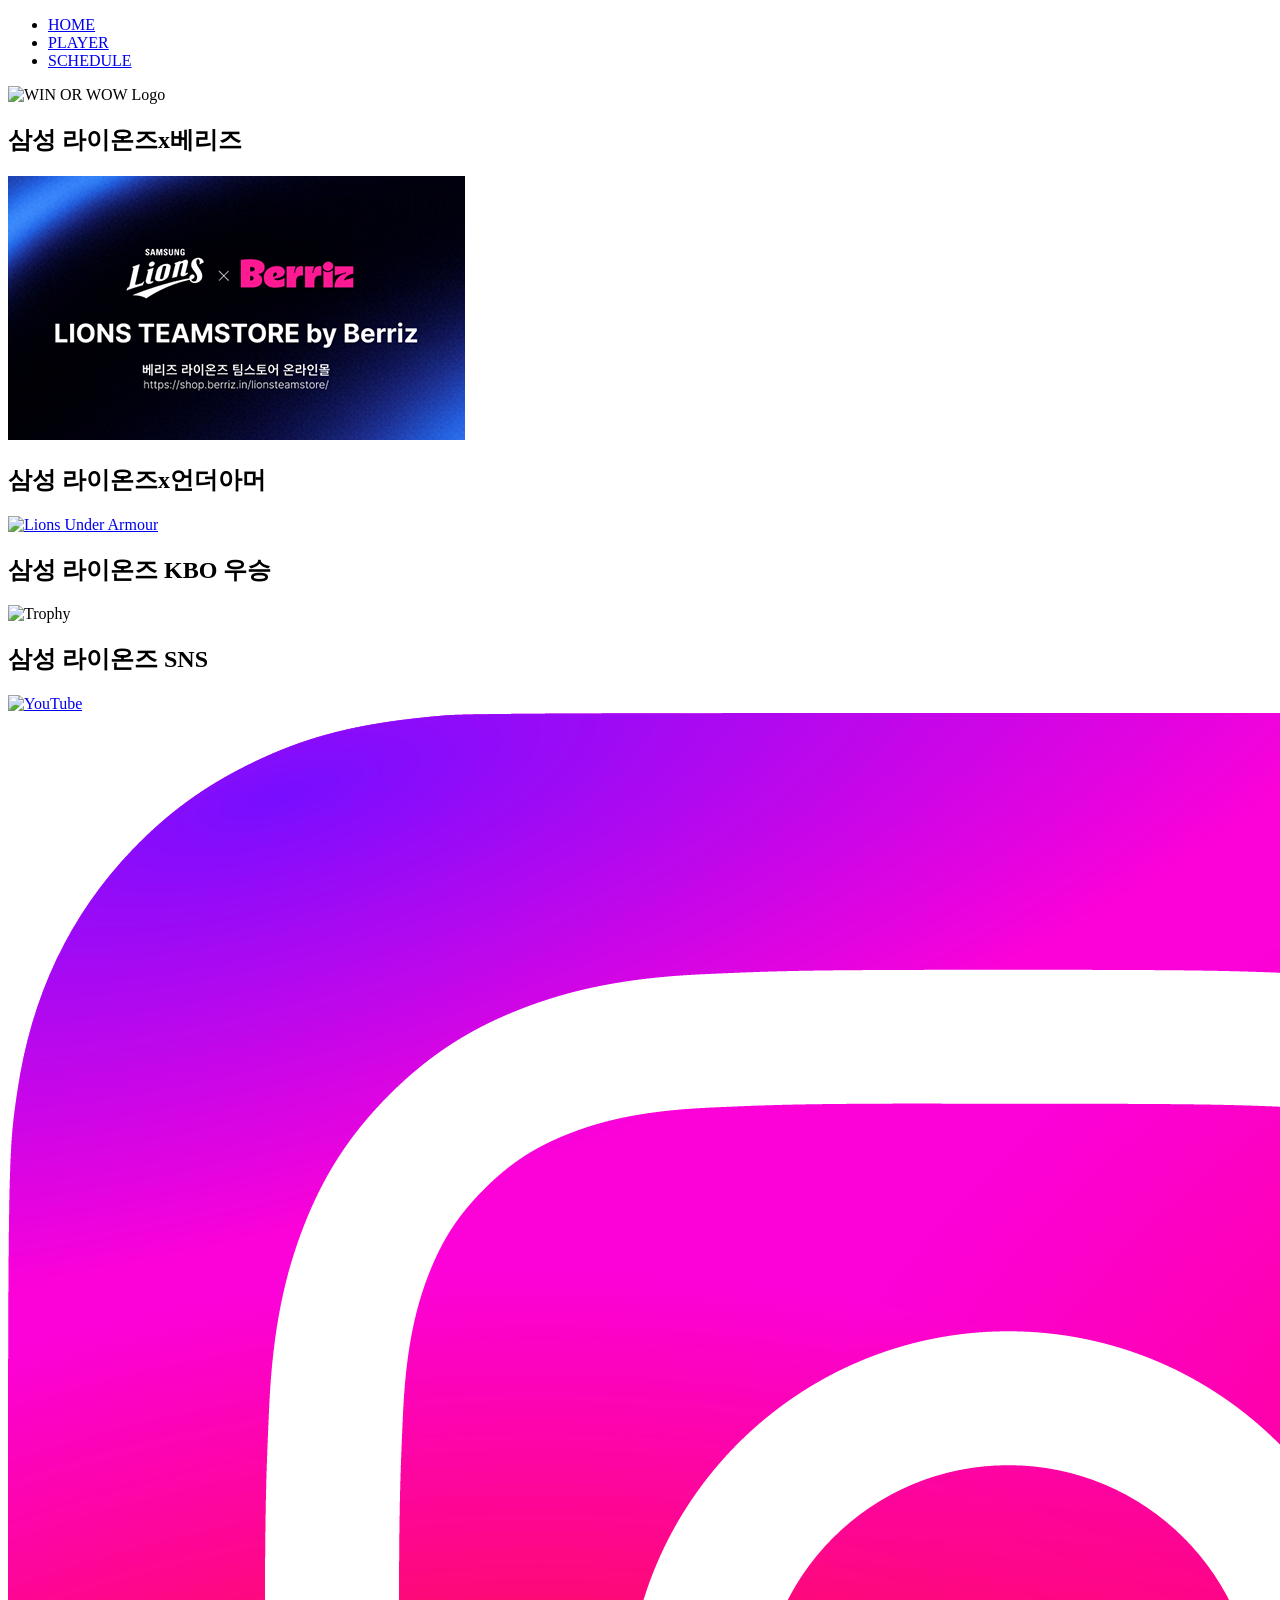
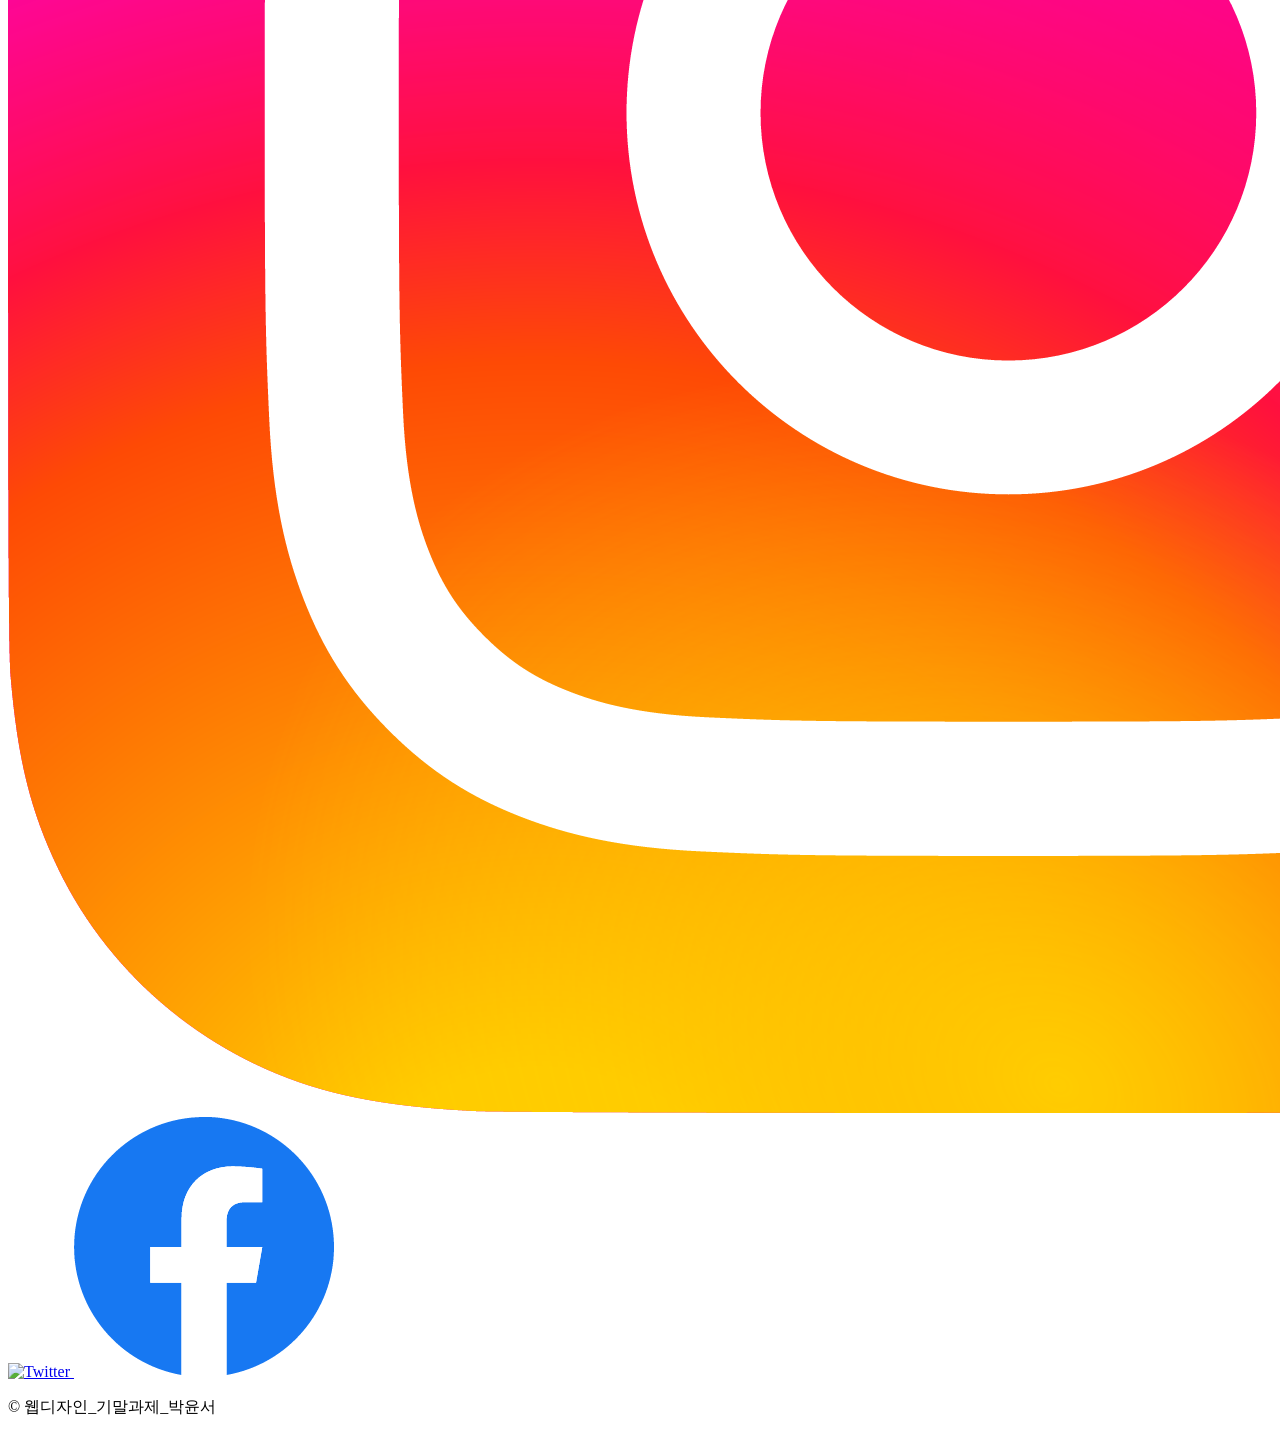
==== index.html @ 6fcfef25 "Create index.html ." ====
<!DOCTYPE html>
<html lang="ko">
<head>
    <meta charset="UTF-8">
    <meta name="viewport" content="width=device-width, initial-scale=1.0">
    <title>Samsung Lions - Home</title>
    <link rel="stylesheet" href="home.css">
</head>
<body>
    <nav>
        <div class="menu-trigger" id="menu-trigger">
            <span></span>
            <span></span>
            <span></span>
        </div>

        <ul id="nav-menu">
            <li><a href="home.html">HOME</a></li>
            <li><a href="player.html">PLAYER</a></li>
            <li><a href="schedule.html">SCHEDULE</a></li>
        </ul>
    </nav>
    <header>
        </header>
    <main>
        <div class="logo">
            <img src="wow.png" alt="WIN OR WOW Logo">
        </div>

        <section class="merchandise">
            <div class="merch-item">
                <h2>삼성 라이온즈x베리즈</h2>
                <a href="https://shop.berriz.in/ko/lionsteamstore" target="_blank">
                    <img src="berriz.png" alt="LIONS TEAMSTORE by Berriz">
                </a>
            </div>
            <div class="merch-item">
                <h2>삼성 라이온즈x언더아머</h2>
                <a href="https://www.samsunglionsauthentic.shop/main/index.php" target="_blank">
                    <img src="ua.png" alt="Lions Under Armour">
                </a>
            </div>
        </section>

        <section class="achievements">
            <h2>삼성 라이온즈 KBO 우승</h2>
            <div class="trophies">
                <img src="trophy.png" alt="Trophy">
            </div>
        </section>

        <section class="sns">
            <h2>삼성 라이온즈 SNS</h2>
            <div class="icons">
                <a href="https://www.youtube.com/@lionstv1982" target="_blank">
                    <img src="yt.png" alt="YouTube" class="sns-icon">
                </a>
                <a href="https://www.instagram.com/samsunglions_baseballclub" target="_blank">
                    <img src="ig.png" alt="Instagram" class="sns-icon">
                </a>
                <a href="https://x.com/twittlions" target="_blank">
                    <img src="x.png" alt="Twitter" class="sns-icon">
                </a>
                <a href="https://www.facebook.com/snssamsunglions" target="_blank">
                    <img src="fb.png" alt="Facebook" class="sns-icon">
                </a>
            </div>
        </section>
    </main>

    <footer>
        <p>&copy; 웹디자인_기말과제_박윤서</p>
    </footer>
    <script>
        const trigger = document.getElementById('menu-trigger');
        const menu = document.getElementById('nav-menu');
        trigger.addEventListener('click', () => {
            menu.classList.toggle('active');
        });
    </script>
</body>
</html>
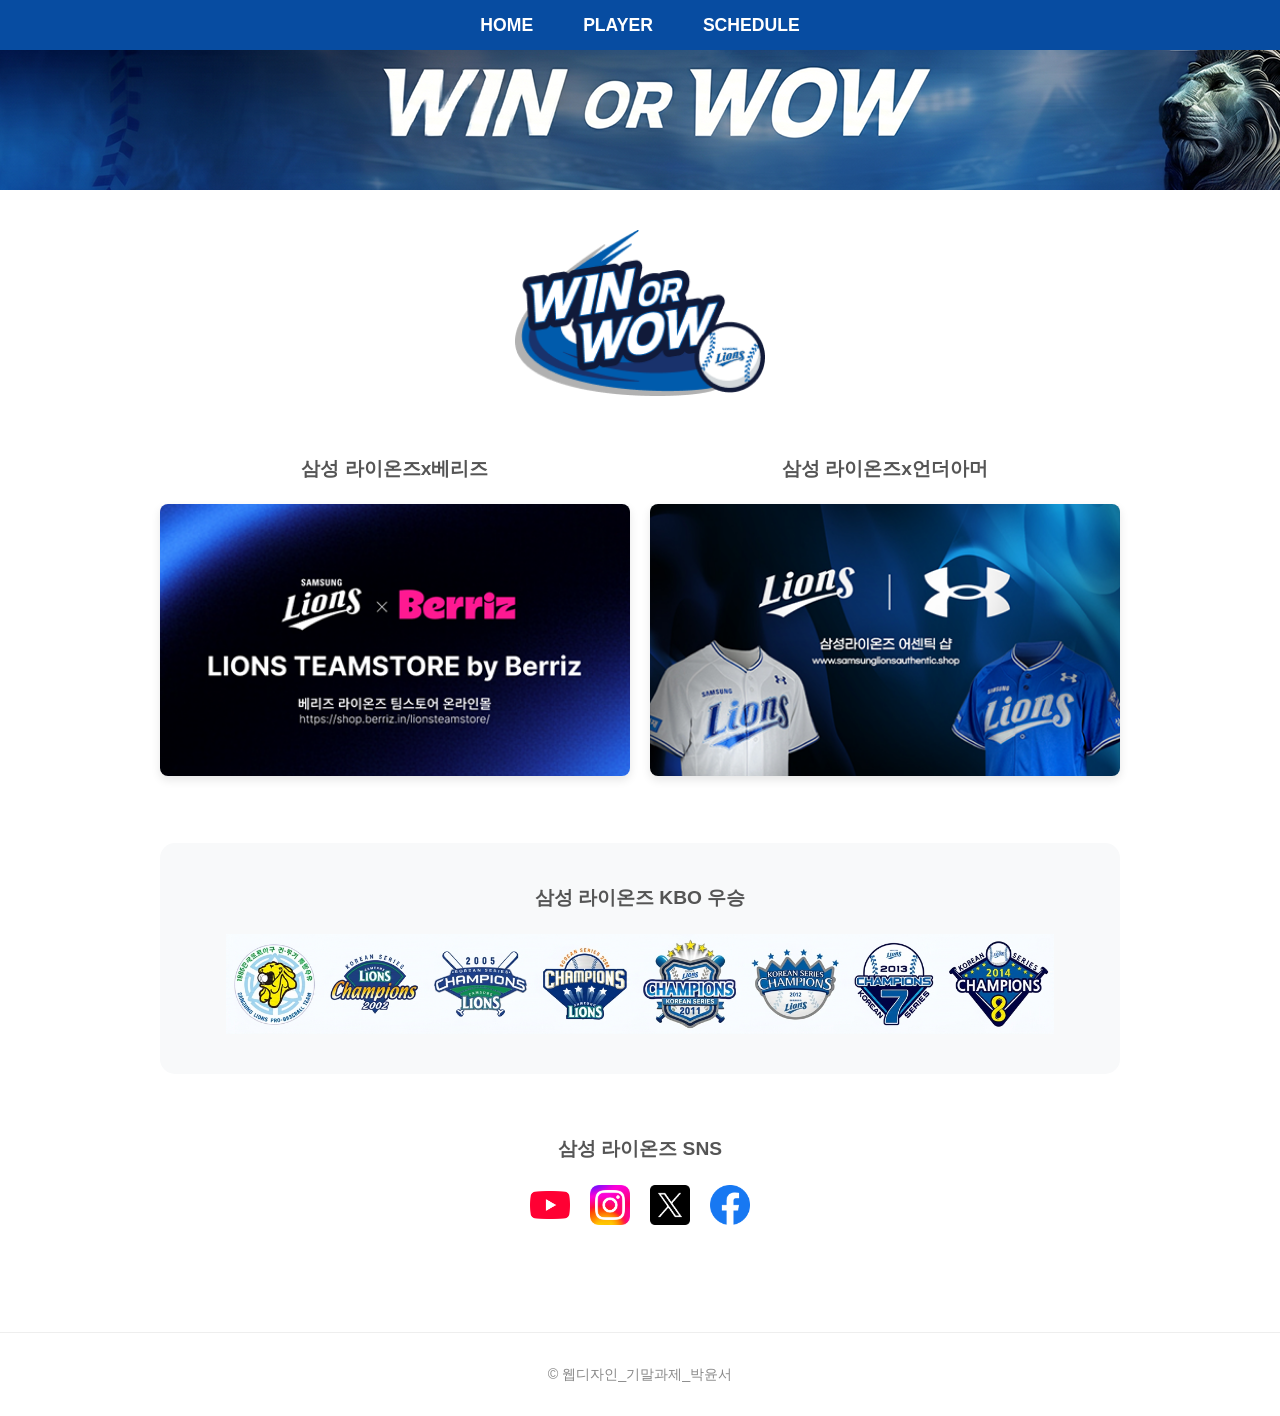
==== commit 20893414: "Add files via upload" ====
--- a/index.html
+++ b/index.html
@@ -4,7 +4,7 @@
     <meta charset="UTF-8">
     <meta name="viewport" content="width=device-width, initial-scale=1.0">
     <title>Samsung Lions - Home</title>
-    <link rel="stylesheet" href="home.css">
+    <link rel="stylesheet" href="index.css">
 </head>
 <body>
     <nav>
@@ -15,7 +15,7 @@
         </div>
 
         <ul id="nav-menu">
-            <li><a href="home.html">HOME</a></li>
+            <li><a href="index.html">HOME</a></li>
             <li><a href="player.html">PLAYER</a></li>
             <li><a href="schedule.html">SCHEDULE</a></li>
         </ul>
--- a/index.css
+++ b/index.css
@@ -0,0 +1,197 @@
+* {
+    margin: 0;
+    padding: 0;
+    box-sizing: border-box;
+    font-family: 'Pretendard', -apple-system, sans-serif;
+}
+
+body {
+    background-color: #ffffff;
+    color: #333;
+    line-height: 1.6;
+}
+
+/* 상단 네비게이션 바 */
+nav {
+    width: 100%;
+    background-color: #074CA1; /* 불투명한 삼성 블루 */
+    
+    /* 높이를 직접 고정합니다 */
+    height: 50px; 
+    
+    /* 기존의 padding이나 margin이 높이를 늘릴 수 있으므로 초기화합니다 */
+    padding: 0; 
+    margin: 0;
+    display: flex;
+    align-items: center; /* 글자를 세로 중앙으로 정렬 */
+    position: relative;
+    z-index: 100;
+}
+
+nav ul {
+    display: flex;
+    justify-content: center;
+    list-style: none;
+    gap: 50px;
+    width: 100%;
+    margin: 0;
+    padding: 0;
+}
+
+nav ul li a {
+    text-decoration: none;
+    color: white;
+    font-weight: bold;
+    font-size: 1.1rem;
+    line-height: 50px; /* nav의 height와 똑같이 맞추면 수직 중앙 정렬이 깔끔해집니다 */
+}
+
+/* 아래로 내려온 헤더 이미지 */
+header {
+    width: 100%;
+    height: 140px; /* 고정 높이 */
+    background: url('header.png') no-repeat center center;
+    background-size: cover;
+    display: block;
+}
+
+/* 메인 컨텐츠 */
+main {
+    max-width: 1000px;
+    margin: 0 auto;
+    padding: 40px 20px;
+    text-align: center;
+}
+
+.logo img {
+    width: 250px;
+    margin-bottom: 50px;
+}
+
+/* 섹션 공통 */
+section {
+    margin-bottom: 60px;
+}
+
+h2 {
+    font-size: 1.2rem;
+    color: #555;
+    margin-bottom: 20px;
+    font-weight: 600;
+}
+
+/* 굿즈/팀스토어 섹션 */
+.merchandise {
+    display: grid;
+    grid-template-columns: 1fr 1fr;
+    gap: 20px;
+}
+
+.merchandise img {
+    width: 100%;
+    border-radius: 8px;
+    box-shadow: 0 4px 10px rgba(0,0,0,0.1);
+}
+
+/* 우승 트로피 섹션 */
+.achievements {
+    background-color: #f8f9fa;
+    padding: 40px 20px;
+    border-radius: 15px;
+}
+
+.trophies {
+    display: flex;
+    justify-content: center;
+    flex-wrap: wrap;
+    gap: 15px;
+}
+
+.trophies img {
+    height: 100px;
+    max-width: 100%;
+    object-fit: contain;
+}
+
+/* SNS 아이콘 공통 스타일 */
+.sns .icons {
+    display: flex;
+    justify-content: center;
+    gap: 20px;
+    align-items: center;
+}
+
+.sns-icon {
+    width: 40px;
+    height: 40px;
+    object-fit: contain;
+    transition: transform 0.2s;
+}
+
+.sns-icon:hover {
+    transform: scale(1.1);
+}
+
+footer {
+    text-align: center;
+    padding: 30px;
+    font-size: 0.9rem;
+    color: #888;
+    border-top: 1px solid #eee;
+}
+
+/* 햄버거 버튼 기본 스타일 (평소엔 숨김) */
+.menu-trigger {
+    display: none;
+    cursor: pointer;
+    width: 30px;
+    height: 20px;
+    position: absolute;
+    right: 20px;
+    top: 15px;
+}
+
+.menu-trigger span {
+    display: block;
+    width: 100%;
+    height: 3px;
+    background-color: white;
+    margin-bottom: 5px;
+    transition: 0.3s;
+}
+
+/* 모바일/태블릿용 미디어 쿼리 */
+@media (max-width: 768px) {
+    .menu-trigger {
+        display: block; /* 모바일에서 햄버거 버튼 표시 */
+    }
+
+    nav {
+        height: auto; /* 높이 고정 해제 */
+        padding: 10px 0;
+    }
+
+    #nav-menu {
+        display: none; /* 기본적으로 메뉴 숨김 */
+        flex-direction: column; /* 세로 나열 */
+        width: 100%;
+        background-color: #074CA1;
+        padding-top: 50px; /* 버튼과 겹치지 않게 여백 */
+        gap: 0;
+    }
+
+    #nav-menu.active {
+        display: flex; /* 클릭 시 메뉴 보임 */
+    }
+
+    #nav-menu li {
+        width: 100%;
+        text-align: center;
+        border-bottom: 1px solid rgba(255,255,255,0.1);
+    }
+
+    #nav-menu li a {
+        display: block;
+        padding: 15px 0;
+    }
+}
